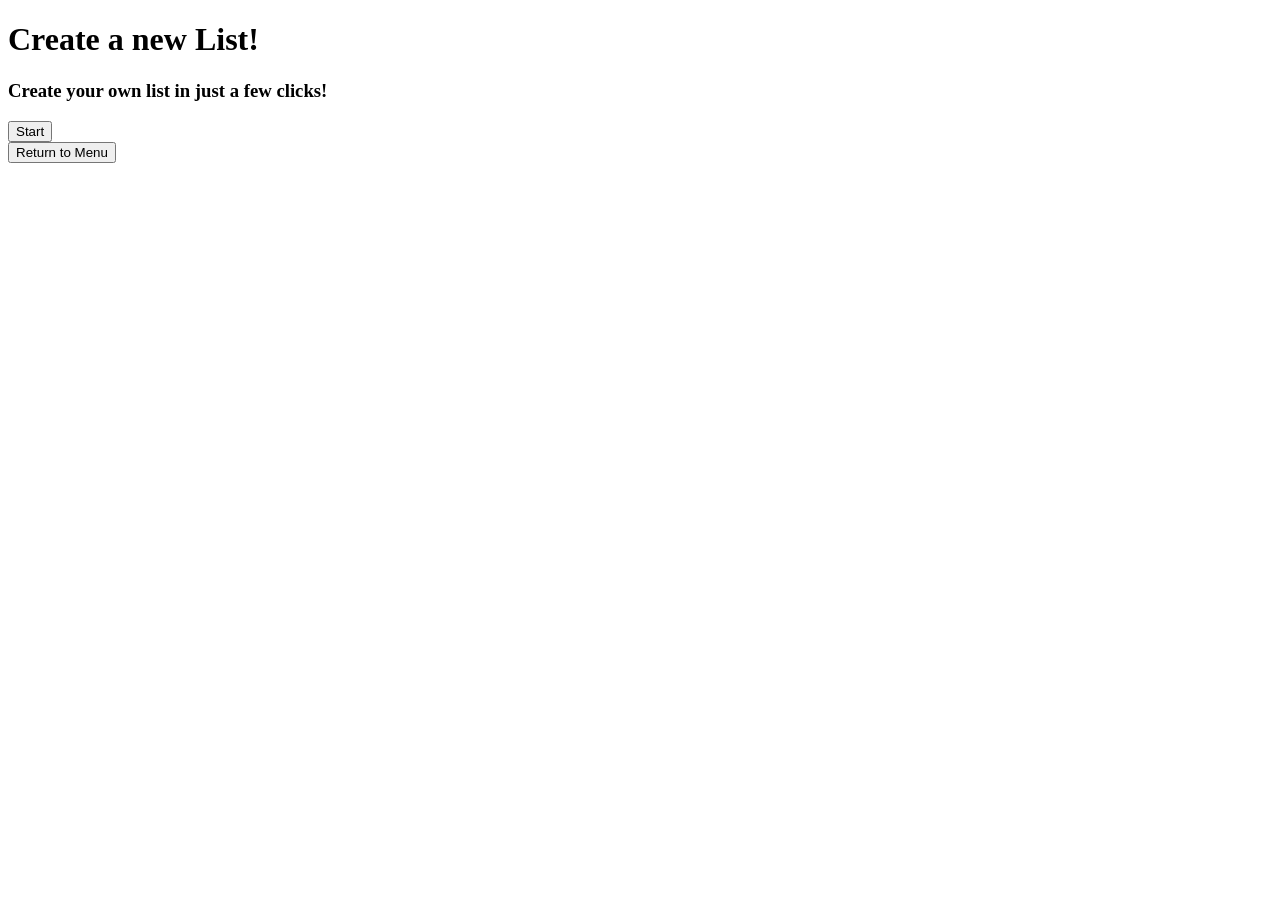
==== sub-html/CreateList.html @ 9c9fb0ef "Fixed another huge issue with github pages" ====
<!DOCTYPE html>
<html lang="en">
<head>
    <meta charset="UTF-8">
    <meta name="viewport" content="width=device-width, initial-scale=1.0">
    <title>Create a List</title>
    <link rel="stylesheet" href="../style.css">
    <link rel="icon" href="../assets/favicon.ico">
</head>
<body>
    
     <!-- page menu -->
    <div id="Create-List-Menu">

        <h1>Create a new List!</h1>
        <h3>Create your own list in just a few clicks!</h3>

        <button id="CreateListStartButton">Start</button>
       
    </div>

    <!-- Shows the first step page -->
    <div id="Create-List-Step1" class="hidden">

        <h1>Step 1: Name your list!</h1>
        <h3>Give your list a name to get started!</h3>

        <input type="text" id="listName" name="listName" placeholder="List Name">

        <button id="Return1">Return</button>
        <button id="Next1Button">Next</button>

    </div>

    <!-- Shows the second step page -->
    <div id="Create-List-Step2" class="hidden">

        <h1>Step 2: Select your list languages!</h1>
        <h3>Choose your list languages to begin!</h3>

        <select id="language1"></select>
        <select id="language2"></select>

        <button id="Return2">Return</button>
        <button id="Next2Button">Next</button>

    </div>

    <!-- Shows the third step page -->
    <div id="Create-List-Step3" class="hidden">

        <h1>Step 3: Enter your words!</h1>
        <h3>Enter your words for both languages so you can practice!</h3>

        <input type="text" id="word1" name="word1" placeholder="">
        <input type="text" id="word2" name="word2" placeholder="">

        <button id="AddWord">Add Word to list</button>

        <table border="1">
            <thead>
                <tr>
                    <th id="language1Header"></th>
                    <th id="language2Header"></th>
                </tr>
            </thead>

            <tbody id="wordTable">

            </tbody>
        </table>

        <button id="Return3">Return</button>
        <button id="Next3Button">Next</button>

    </div>

    <div id="EditWord" class="hidden">
        <h3>Edit Word</h3>

        <input type="text" id="editWord1" name="editWord1" placeholder="">
        <input type="text" id="editWord2" name="editWord2" placeholder="">

        <button id="SaveEdit">Save</button>
        <button id="CancelEdit">Cancel</button>

    </div>

    <div id="Create-List-Confirmation" class="hidden">

        <h1>Finish your list!</h1>
        <h3>Make one last check before finishing!</h3>

        <table border="1">
            <thead>
                <tr>
                    <th id="language1HeaderFinish"></th>
                    <th id="language2HeaderFinish"></th>
                </tr>
            </thead>

            <tbody id="reviewTable">

            </tbody>
        </table>

        <button id="Return4">Change List</button>
        <button id="FinishButton">Finish</button>
    </div>

    <div id="FinishMenu" class="hidden">

        <h1>Congratulations!</h1>
        <h3>Your list has been created successfully!</h3>

    </div>

        <button id="MenuCreate">Return to Menu</button>

    <script src="../script.js"></script>

</body>
</html>
---- style.css ----
/* defines the "hidden" class to hide elements */
.hidden {
    display: none;
}
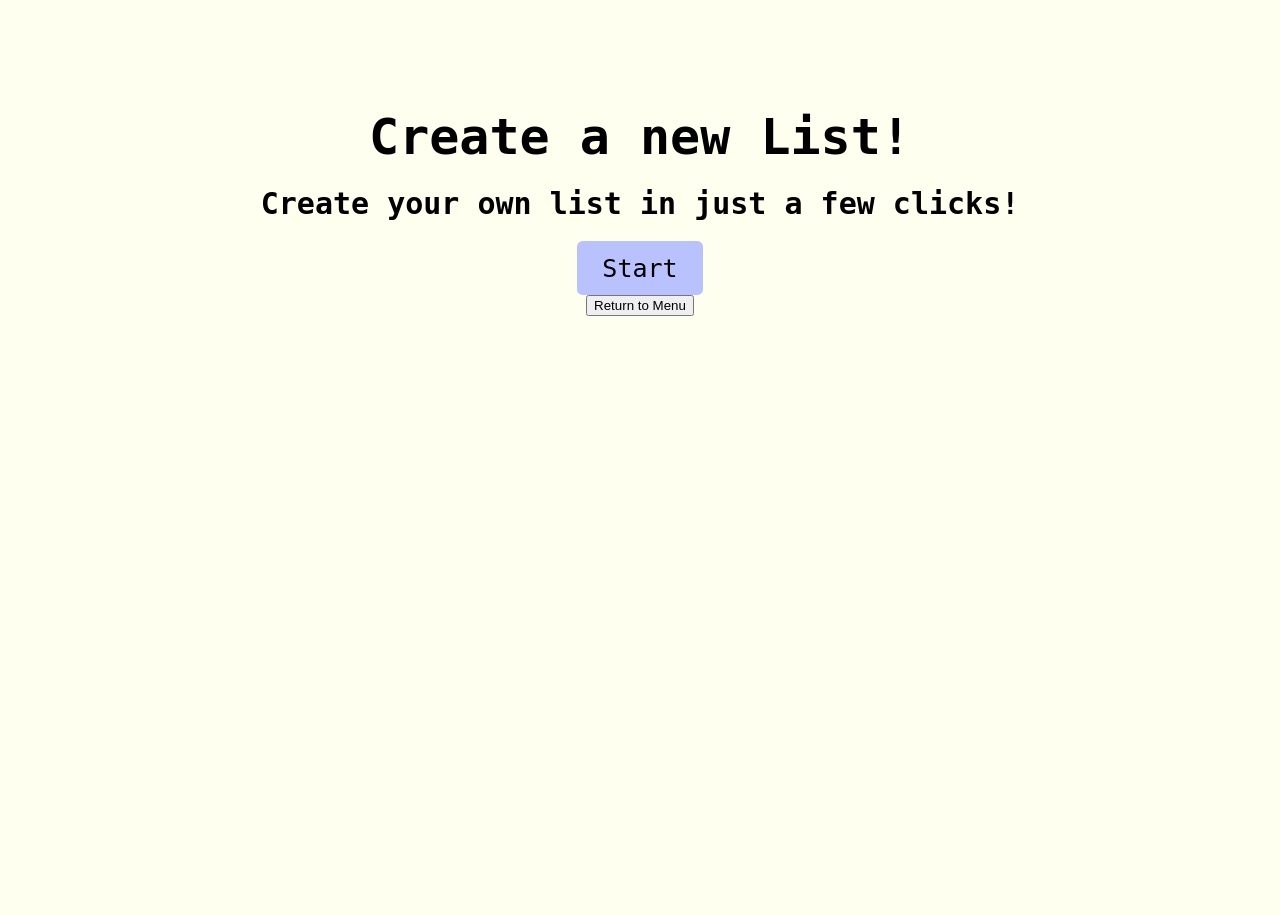
==== commit 4d2d5eb3: "1/2 create List" ====
--- a/sub-html/CreateList.html
+++ b/sub-html/CreateList.html
@@ -12,8 +12,8 @@
      <!-- page menu -->
     <div id="Create-List-Menu">
 
-        <h1>Create a new List!</h1>
-        <h3>Create your own list in just a few clicks!</h3>
+        <h1 class="headline">Create a new List!</h1>
+        <h3 class="underline">Create your own list in just a few clicks!</h3>
 
         <button id="CreateListStartButton">Start</button>
        
@@ -22,10 +22,10 @@
     <!-- Shows the first step page -->
     <div id="Create-List-Step1" class="hidden">
 
-        <h1>Step 1: Name your list!</h1>
-        <h3>Give your list a name to get started!</h3>
+        <h1 class="headline">Step 1: Name your list!</h1>
+        <h3 class="underline">Give your list a name to get started!</h3>
 
-        <input type="text" id="listName" name="listName" placeholder="List Name">
+        <input class="ListName" type="text" id="listName" name="listName" placeholder="List Name">
 
         <button id="Return1">Return</button>
         <button id="Next1Button">Next</button>
@@ -35,25 +35,31 @@
     <!-- Shows the second step page -->
     <div id="Create-List-Step2" class="hidden">
 
-        <h1>Step 2: Select your list languages!</h1>
-        <h3>Choose your list languages to begin!</h3>
+        <h1 class="headline">Step 2: Select your list languages!</h1>
+        <h3 class="underline">Choose your list languages to begin!</h3>
 
+        <div class="language">
         <select id="language1"></select>
         <select id="language2"></select>
+        </div>
 
+        <div class="Button2">
         <button id="Return2">Return</button>
         <button id="Next2Button">Next</button>
+        </div>
 
     </div>
 
     <!-- Shows the third step page -->
     <div id="Create-List-Step3" class="hidden">
 
-        <h1>Step 3: Enter your words!</h1>
-        <h3>Enter your words for both languages so you can practice!</h3>
+        <h1 class="headline">Step 3: Enter your words!</h1>
+        <h3 class="underline">Enter your words for both languages so you can practice!</h3>
 
+        <div class="enter">
         <input type="text" id="word1" name="word1" placeholder="">
         <input type="text" id="word2" name="word2" placeholder="">
+        </div>
 
         <button id="AddWord">Add Word to list</button>
 
@@ -70,13 +76,16 @@
             </tbody>
         </table>
 
+        <div class="Button3">
         <button id="Return3">Return</button>
         <button id="Next3Button">Next</button>
+        </div>
+
 
     </div>
 
     <div id="EditWord" class="hidden">
-        <h3>Edit Word</h3>
+        <h3 class="underline">Edit Word</h3>
 
         <input type="text" id="editWord1" name="editWord1" placeholder="">
         <input type="text" id="editWord2" name="editWord2" placeholder="">
@@ -88,8 +97,8 @@
 
     <div id="Create-List-Confirmation" class="hidden">
 
-        <h1>Finish your list!</h1>
-        <h3>Make one last check before finishing!</h3>
+        <h1 class="headline">Finish your list!</h1>
+        <h3 class="underline">Make one last check before finishing!</h3>
 
         <table border="1">
             <thead>
@@ -110,7 +119,7 @@
 
     <div id="FinishMenu" class="hidden">
 
-        <h1>Congratulations!</h1>
+        <h1 class="headline">Congratulations!</h1>
         <h3>Your list has been created successfully!</h3>
 
     </div>
--- a/style.css
+++ b/style.css
@@ -1,4 +1,411 @@
-/* defines the "hidden" class to hide elements */
 .hidden {
     display: none;
-}+}   
+
+body {
+    background-color: #FFFFEF;
+    text-align: center;
+    display: flex;
+    flex-direction: column;
+    align-items: center;
+    font-family: Dejavu Sans Mono, monospace;
+    position: relative;
+    min-height: 100vh;
+}
+.logo {
+    width: 550px;
+    height: auto;
+    margin-bottom: 20px;
+}
+.welcome {
+    font-size: 50px;
+    margin-bottom: 40px;
+}
+.start button {
+    border: none;
+    font-size: 40px;
+    cursor: pointer;
+    padding: 20px 40px;
+    border-radius: 9px;
+    background: #BAC1FF;
+    border: none;
+    font-family: inherit;
+    cursor: pointer;
+    transition: 0.4s;
+}
+.start button:hover {
+    box-shadow: 7px 5px 56px -14px #9197C6;
+}
+.start button:active {
+    transform: scale(0.97);
+}
+.start {
+    display: flex;
+    flex-direction: column;
+    align-items: center;
+    margin-top: 80px;
+}
+.list {
+    display: flex;
+    gap: 130px;
+    margin-top: 80px;
+}
+.wordOfTheDay {
+    font-size: 40px;
+    margin-top: 90px;
+}
+#menu {
+    position: relative;
+
+
+    z-index: 10;
+}
+.shape {
+    z-index: 1;
+    position: absolute;
+}
+.circle1 {
+    width: 70px;
+    height: 70px;
+    border: 4px solid orange;
+    border-radius: 50%;
+    top: 69%;
+    left: 20%;  
+    background-color: #FFFFAA;  
+}
+.circle2 {
+    width: 45px;
+    height: 45px;
+    border: 4px solid orange;
+    border-radius: 50%;
+    top: 23%;
+    left: 83%;  
+    background-color: #FFFFAA;  
+}
+.circle3 {
+    width: 55px;
+    height: 55px;
+    border: 4px solid orange;
+    border-radius: 50%;
+    top: 40%;
+    left: 10%;
+    background-color: #FFFFAA;
+}
+.circle4 {
+    width: 35px;
+    height: 35px;
+    border: 4px solid orange;
+    border-radius: 50%;
+    top: 50%;
+    left: 45%;
+    background-color: #FFFFAA;
+}
+.square1 {
+    width: 40px;
+    height: 70px;
+    border: 4px solid orange;
+    border-radius: 8px;
+    background-color: #FFFFAA;
+    top: 67%;
+    left: 80%;
+    transform: rotate(282deg);
+}
+.square2 {
+    width: 25px;
+    height: 35px;
+    border: 4px solid orange;
+    transform: rotate(35deg);
+    background-color: #FFFFAA;
+    top: 30%;
+    left: 23%;
+    border-radius: 8px;
+}
+.square3 {
+    width: 30px;
+    height: 55px;
+    border: 4px solid orange;
+    transform: rotate(55deg);
+    background-color: #FFFFAA;
+    top: 28.9%;
+    left: 50%;
+    border-radius: 8px;
+}
+.line1 {
+    width: 70px;
+    border-top: 4px solid orange;
+    top: 53%;
+    left: 87%;
+    transform: rotate(30deg);
+}
+.line2 {
+    width: 70px;
+    border-top: 4px solid orange;
+    top: 57%;
+    left: 85.9%;
+    transform: rotate(30deg);
+}
+.line3 {
+    width: 70px;
+    border-top: 4px solid orange;
+    top: 61%;
+    left: 84.8%;
+    transform: rotate(30deg);
+}
+.line4 {
+    width: 50px;
+    border-top: 4px solid orange;
+    top: 67%;
+    left: 54%;
+    transform: rotate(155deg);
+}
+.line5 {
+    width: 50px;
+    border-top: 4px solid orange;
+    top: 67%;
+    left: 54%;
+    transform: rotate(65deg);
+}
+.headline {
+    font-size: 50px;
+    margin-top: 100px;
+    margin-bottom: 20px;
+}
+.underline {
+    font-size: 30px;
+    margin-top: 20px;
+    margin-bottom: 20px;
+}
+#CreateListStartButton {
+    border: none;
+    font-size: 25px;
+    cursor: pointer;
+    padding: 12.5px 25px;
+    border-radius: 5.625px;
+    background: #BAC1FF;
+    border: none;
+    font-family: inherit;
+    cursor: pointer;
+    transition: 0.4s;
+}
+#CreateListStartButton:hover {
+    box-shadow: 7px 5px 56px -14px #9197C6;
+}
+#CreateListStartButton:active {
+    transform: scale(0.97);
+}
+#Return1 {
+    border: none;
+    font-size: 25px;
+    cursor: pointer;
+    padding: 12.5px 25px;
+    border-radius: 5.625px;
+    background: #BAC1FF;
+    border: none;
+    font-family: inherit;
+    cursor: pointer;
+    transition: 0.4s;
+}
+#Return1:hover {
+    box-shadow: 7px 5px 56px -14px #9197C6;
+}
+#Return1:active {
+    transform: scale(0.97);
+}
+#Next1Button {
+    border: none;
+    font-size: 25px;
+    cursor: pointer;
+    padding: 12.5px 25px;
+    border-radius: 5.625px;
+    background: #BAC1FF;
+    border: none;
+    font-family: inherit;
+    cursor: pointer;
+    transition: 0.4s;
+}
+#Next1Button:hover {
+    box-shadow: 7px 5px 56px -14px #9197C6;
+}
+#Next1Button:active {
+    transform: scale(0.97);
+}
+.ListName {
+    border: none;
+    font-size: 25px;
+    cursor: pointer;
+    padding: 12.5px 25px;
+    border-radius: 5.625px;
+    background: #BAC1FF;
+    border: none;
+    font-family: inherit;
+    cursor: pointer;
+    transition: 0.4s;
+}
+.ListName:hover {
+    box-shadow: 7px 5px 56px -14px #9197C6;
+}
+.ListName:active {
+    transform: scale(0.97);
+}
+.language {
+    justify-content: center;
+    display: flex;
+    gap: 20px;
+    margin-top: 30px;
+}
+.Button2 {
+    justify-content: center;
+    display: flex;
+    margin-top: 50px;
+    gap: 70px;
+}
+#language1, #language2 {
+    border: none;
+    font-size: 25px;
+    cursor: pointer;
+    padding: 12.5px 25px;
+    border-radius: 5.625px;
+    background: #BAC1FF;
+    border: none;
+    font-family: inherit;
+    cursor: pointer;
+    transition: 0.4s;
+}
+#language1:hover, #language2:hover {
+    box-shadow: 7px 5px 56px -14px #9197C6;
+}
+#language1:active, #language2:active {
+    transform: scale(0.97);
+}
+#Return2 {
+    border: none;
+    font-size: 30px;
+    cursor: pointer;
+    padding: 15px 30px;
+    border-radius: 6.75px;
+    background: #BAC1FF;
+    border: none;
+    font-family: inherit;
+    cursor: pointer;
+    transition: 0.4s;
+}
+#Return2:hover {
+    box-shadow: 7px 5px 56px -14px #9197C6;
+}
+#Return2:active {
+    transform: scale(0.97);
+}
+#Next2Button {
+    border: none;
+    font-size: 30px;
+    cursor: pointer;
+    padding: 15px 30px;
+    border-radius: 6.75px;
+    background: #BAC1FF;
+    border: none;
+    font-family: inherit;
+    cursor: pointer;
+    transition: 0.4s;
+}
+#Next2Button:hover {
+    box-shadow: 7px 5px 56px -14px #9197C6;
+}
+#Next2Button:active {
+    transform: scale(0.97);
+}
+#AddWord {
+    border: none;
+    font-size: 25px;
+    cursor: pointer;
+    padding: 12.5px 25px;
+    border-radius: 5.625px;
+    background: #BAC1FF;
+    border: none;
+    font-family: inherit;
+    cursor: pointer;
+    transition: 0.4s;
+    margin-top: 40px;
+}
+#AddWord:hover {
+    box-shadow: 7px 5px 56px -14px #9197C6;
+}
+#AddWord:active {
+    transform: scale(0.97);
+}
+.Button3 {
+    justify-content: center;
+    display: flex;
+    gap: 70px;
+    margin-top: 10px;
+}
+#Return3 {
+    border: none;
+    font-size: 30px;
+    cursor: pointer;
+    padding: 15px 30px;
+    border-radius: 6.75px;
+    background: #BAC1FF;
+    border: none;
+    font-family: inherit;
+    cursor: pointer;
+    transition: 0.4s;
+}
+#Return3:hover {
+    box-shadow: 7px 5px 56px -14px #9197C6;
+}
+#Return3:active {
+    transform: scale(0.97);
+}
+#Next3Button {
+    border: none;
+    font-size: 30px;
+    cursor: pointer;
+    padding: 15px 30px;
+    border-radius: 6.75px;
+    background: #BAC1FF;
+    border: none;
+    font-family: inherit;
+    cursor: pointer;
+    transition: 0.4s;
+}
+#Next3Button:hover {
+    box-shadow: 7px 5px 56px -14px #9197C6;
+}
+#Next3Button:active {
+    transform: scale(0.97);
+}  
+.enter {
+    justify-content: center;
+    display: flex;
+    gap: 20px;
+    margin-top: 30px;
+}
+#word1, #word2 {
+    border: none;
+    font-size: 25px;
+    cursor: pointer;
+    padding: 12.5px 25px;
+    border-radius: 5.625px;
+    background: #BAC1FF;
+    border: none;
+    font-family: inherit;
+    cursor: pointer;
+    transition: 0.4s;
+}
+#word1:hover, #word2:hover {
+    box-shadow: 7px 5px 56px -14px #9197C6;
+}
+#word1:active, #word2:active {
+    transform: scale(0.97);
+}
+
+
+
+
+
+
+
+
+
+
+
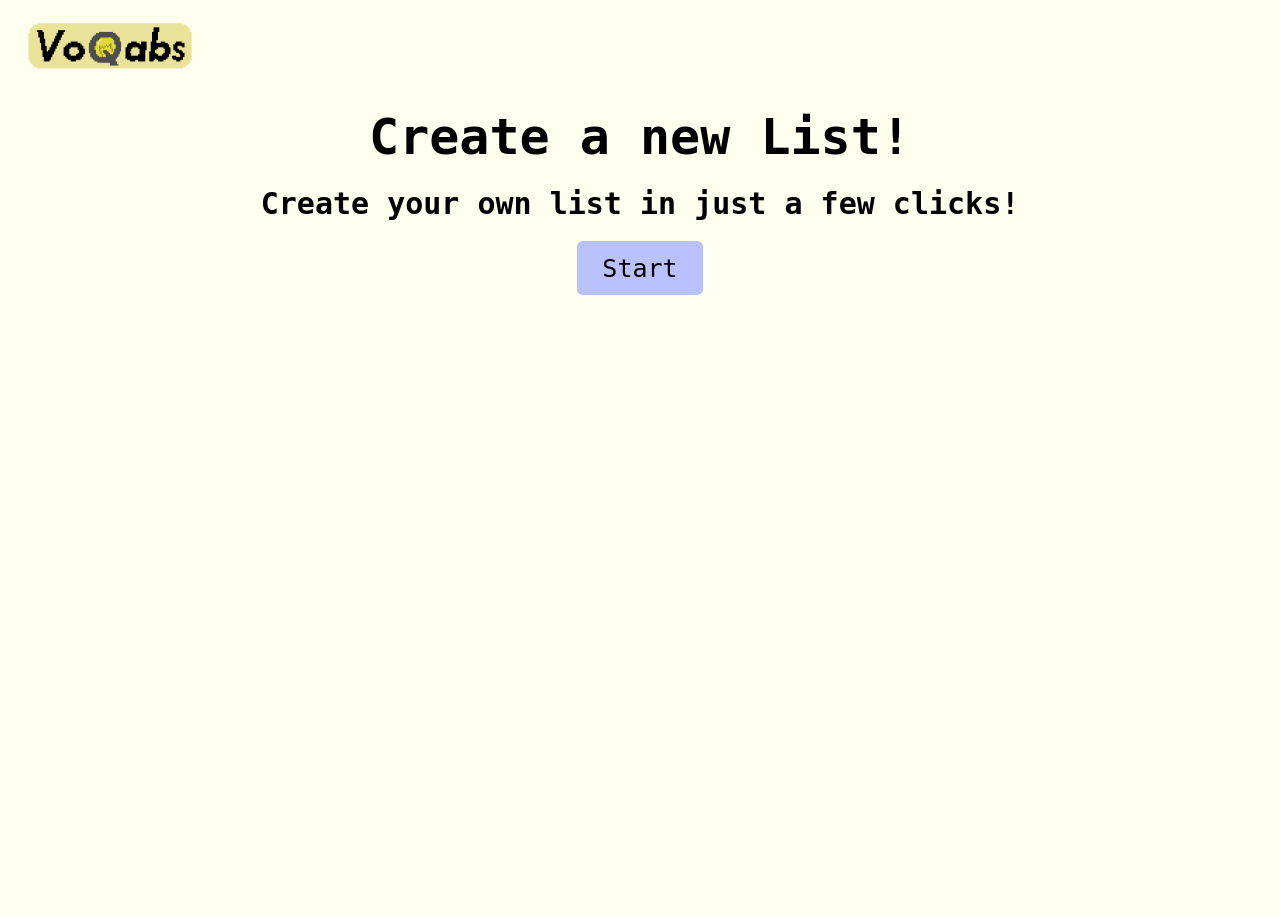
==== commit d66a1e33: "FUCKING B*TCH TABELL E" ====
--- a/sub-html/CreateList.html
+++ b/sub-html/CreateList.html
@@ -87,11 +87,15 @@
     <div id="EditWord" class="hidden">
         <h3 class="underline">Edit Word</h3>
 
+        <div class="edit">
         <input type="text" id="editWord1" name="editWord1" placeholder="">
         <input type="text" id="editWord2" name="editWord2" placeholder="">
+        </div>
 
+        <div class="SaveCancel">
         <button id="SaveEdit">Save</button>
         <button id="CancelEdit">Cancel</button>
+        </div>
 
     </div>
 
@@ -120,11 +124,13 @@
     <div id="FinishMenu" class="hidden">
 
         <h1 class="headline">Congratulations!</h1>
-        <h3>Your list has been created successfully!</h3>
+        <h3 class="underline">Your list has been created successfully!</h3>
 
     </div>
 
-        <button id="MenuCreate">Return to Menu</button>
+        <button id="MenuCreate">
+            <img class="logoReturn" src="/assets/VoQabs_Logo.png">
+        </button>
 
     <script src="../script.js"></script>
 
--- a/style.css
+++ b/style.css
@@ -13,9 +13,10 @@
     min-height: 100vh;
 }
 .logo {
+    margin-top: 40px;
     width: 550px;
     height: auto;
-    margin-bottom: 20px;
+    margin-bottom: -10px;
 }
 .welcome {
     font-size: 50px;
@@ -126,7 +127,7 @@
     border: 4px solid orange;
     transform: rotate(55deg);
     background-color: #FFFFAA;
-    top: 28.9%;
+    top: 29.7%;
     left: 50%;
     border-radius: 8px;
 }
@@ -154,14 +155,14 @@
 .line4 {
     width: 50px;
     border-top: 4px solid orange;
-    top: 67%;
+    top: 68%;
     left: 54%;
     transform: rotate(155deg);
 }
 .line5 {
     width: 50px;
     border-top: 4px solid orange;
-    top: 67%;
+    top: 68%;
     left: 54%;
     transform: rotate(65deg);
 }
@@ -337,6 +338,10 @@
     display: flex;
     gap: 70px;
     margin-top: 10px;
+    position: fixed;
+    bottom: 40%;
+    left: 50%;
+    transform: translateX(-50%);
 }
 #Return3 {
     border: none;
@@ -398,14 +403,143 @@
 #word1:active, #word2:active {
     transform: scale(0.97);
 }
-
-
-
-
-
-
-
-
-
-
-
+.SaveCancel {
+    justify-content: center;
+    display: flex;
+    gap: 70px;
+    margin-top: 30px;
+    flex-direction: row;
+}
+#SaveEdit {
+    border: none;
+    font-size: 30px;
+    cursor: pointer;
+    padding: 15px 30px;
+    border-radius: 6.75px;
+    background: #BAC1FF;
+    border: none;
+    font-family: inherit;
+    cursor: pointer;
+    transition: 0.4s;
+}
+#SaveEdit:hover {
+    box-shadow: 7px 5px 56px -14px #9197C6;
+}
+#SaveEdit:active {
+    transform: scale(0.97);
+}
+#CancelEdit {
+    border: none;
+    font-size: 30px;
+    cursor: pointer;
+    padding: 15px 30px;
+    border-radius: 6.75px;
+    background: #BAC1FF;
+    border: none;
+    font-family: inherit;
+    cursor: pointer;
+    transition: 0.4s;
+}
+#CancelEdit:hover {
+    box-shadow: 7px 5px 56px -14px #9197C6;
+}
+#CancelEdit:active {
+    transform: scale(0.97);
+} 
+.edit {
+    justify-content: center;
+    display: flex;
+    gap: 20px;
+    margin-top: 30px;
+    flex-direction: row;
+}
+#editWord1, #editWord2 {
+    border: none;
+    font-size: 25px;
+    cursor: pointer;
+    padding: 12.5px 25px;
+    border-radius: 5.625px;
+    background: #BAC1FF;
+    border: none;
+    font-family: inherit;
+    cursor: pointer;
+    transition: 0.4s;
+}
+#editWord1:hover, #editWord2:hover {
+    box-shadow: 7px 5px 56px -14px #9197C6;
+}
+#editWord1:active, #editWord2:active {
+    transform: scale(0.97);
+}
+#editWord {
+    display: flex;
+    flex-direction: column;
+    align-items: center;
+    gap: 20px;
+    position: fixed;
+    bottom: 18%;
+    left: 50%;
+    transform: translateX(-50%);
+}
+table {
+    background-color: #BAC1FF;
+    border-radius: 5px;
+    border: none;
+    margin-top: -70px;
+    transform: translateX(-200px);
+    margin-left: -10%;
+}
+#MenuCreate {
+    position: fixed;
+    top: 20px;
+    left: 20px;
+    border: none;
+    background: transparent;
+    padding: 0;
+    cursor: pointer;
+    z-index: 1000;
+}
+.logoReturn {
+    width: 180px;
+    height: auto;
+    transition: 0.3s;
+}
+.logoReturn:hover {
+    transform: scale(1.05);
+}
+.logoReturn:active {
+    transform: scale(0.98);
+}
+td button {
+    border: 2px solid #7589FF;
+    font-size: 18px;
+    cursor: pointer;
+    padding: 9px 18px;
+    border-radius: 4.5px;
+    background: #BAC1FF;
+    font-family: inherit;
+    cursor: pointer;
+    transition: 0.4s;
+}
+td button:hover {
+    box-shadow: 7px 5px 56px -14px #383c5e;
+}
+td button:active {
+    transform: scale(0.97);
+}
+td {
+  padding: 10px 15px;
+  text-align: center;
+  color: #000;
+  font-size: 18px;
+}
+
+
+
+
+
+
+
+
+
+
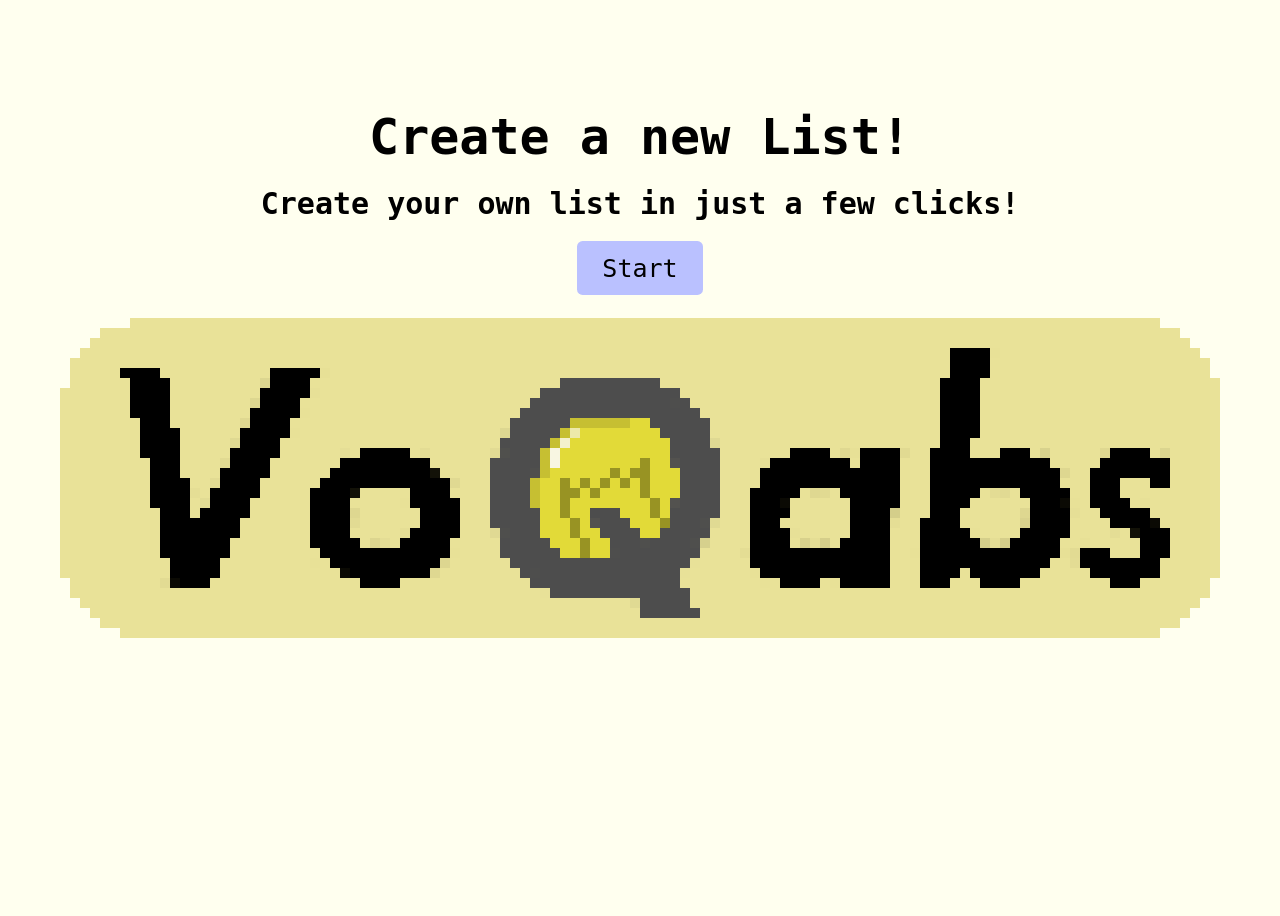
==== commit f9aaae26: "Added the website logo to all .html files. Can be clicked to go back to index.html (formation pendin" ====
--- a/sub-html/CreateList.html
+++ b/sub-html/CreateList.html
@@ -124,13 +124,11 @@
     <div id="FinishMenu" class="hidden">
 
         <h1 class="headline">Congratulations!</h1>
-        <h3 class="underline">Your list has been created successfully!</h3>
+        <h3>Your list has been created successfully!</h3>
 
     </div>
 
-        <button id="MenuCreate">
-            <img class="logoReturn" src="/assets/VoQabs_Logo.png">
-        </button>
+        <img id="MenuCreate" src="../assets/VoQabs_Logo.png" class="clickable">
 
     <script src="../script.js"></script>
 
--- a/style.css
+++ b/style.css
@@ -1,3 +1,7 @@
+.clickable {
+    cursor: pointer;
+}
+
 .hidden {
     display: none;
 }   
@@ -13,10 +17,9 @@
     min-height: 100vh;
 }
 .logo {
-    margin-top: 40px;
     width: 550px;
     height: auto;
-    margin-bottom: -10px;
+    margin-bottom: 20px;
 }
 .welcome {
     font-size: 50px;
@@ -127,7 +130,7 @@
     border: 4px solid orange;
     transform: rotate(55deg);
     background-color: #FFFFAA;
-    top: 29.7%;
+    top: 28.9%;
     left: 50%;
     border-radius: 8px;
 }
@@ -155,14 +158,14 @@
 .line4 {
     width: 50px;
     border-top: 4px solid orange;
-    top: 68%;
+    top: 67%;
     left: 54%;
     transform: rotate(155deg);
 }
 .line5 {
     width: 50px;
     border-top: 4px solid orange;
-    top: 68%;
+    top: 67%;
     left: 54%;
     transform: rotate(65deg);
 }
@@ -338,10 +341,6 @@
     display: flex;
     gap: 70px;
     margin-top: 10px;
-    position: fixed;
-    bottom: 40%;
-    left: 50%;
-    transform: translateX(-50%);
 }
 #Return3 {
     border: none;
@@ -476,70 +475,15 @@
     flex-direction: column;
     align-items: center;
     gap: 20px;
-    position: fixed;
-    bottom: 18%;
-    left: 50%;
-    transform: translateX(-50%);
-}
-table {
-    background-color: #BAC1FF;
-    border-radius: 5px;
-    border: none;
-    margin-top: -70px;
-    transform: translateX(-200px);
-    margin-left: -10%;
-}
-#MenuCreate {
-    position: fixed;
-    top: 20px;
-    left: 20px;
-    border: none;
-    background: transparent;
-    padding: 0;
-    cursor: pointer;
-    z-index: 1000;
-}
-.logoReturn {
-    width: 180px;
-    height: auto;
-    transition: 0.3s;
-}
-.logoReturn:hover {
-    transform: scale(1.05);
-}
-.logoReturn:active {
-    transform: scale(0.98);
-}
-td button {
-    border: 2px solid #7589FF;
-    font-size: 18px;
-    cursor: pointer;
-    padding: 9px 18px;
-    border-radius: 4.5px;
-    background: #BAC1FF;
-    font-family: inherit;
-    cursor: pointer;
-    transition: 0.4s;
-}
-td button:hover {
-    box-shadow: 7px 5px 56px -14px #383c5e;
-}
-td button:active {
-    transform: scale(0.97);
-}
-td {
-  padding: 10px 15px;
-  text-align: center;
-  color: #000;
-  font-size: 18px;
-}
-
-
-
-
-
-
-
-
-
-
+}
+
+
+
+
+
+
+
+
+
+
+
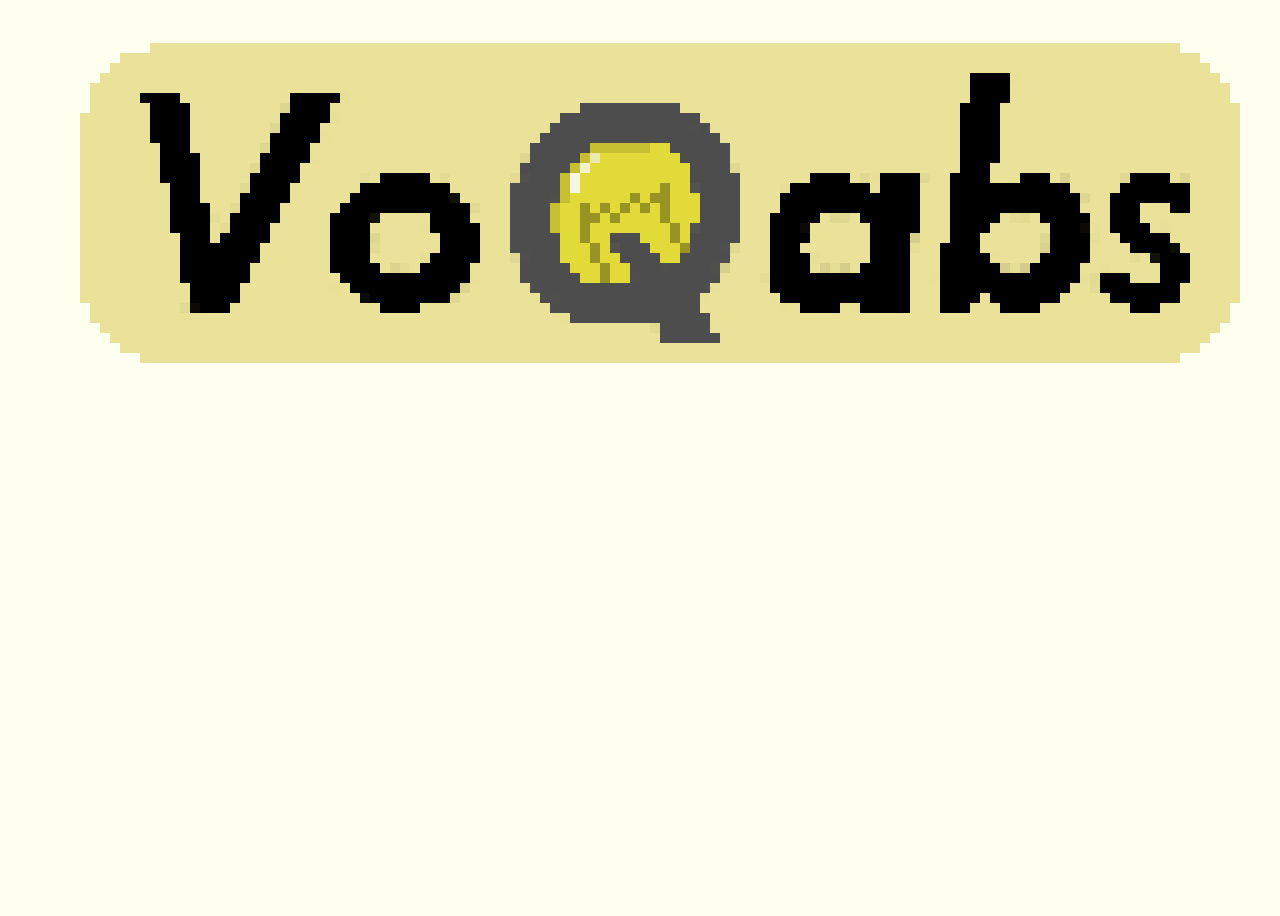
==== commit 8bee3d95: "Merge branch 'CSS-mainMenu' into Js-Extras" ====
--- a/sub-html/CreateList.html
+++ b/sub-html/CreateList.html
@@ -124,7 +124,7 @@
     <div id="FinishMenu" class="hidden">
 
         <h1 class="headline">Congratulations!</h1>
-        <h3>Your list has been created successfully!</h3>
+        <h3 class="underline">Your list has been created successfully!</h3>
 
     </div>
 
--- a/style.css
+++ b/style.css
@@ -17,9 +17,10 @@
     min-height: 100vh;
 }
 .logo {
+    margin-top: 40px;
     width: 550px;
     height: auto;
-    margin-bottom: 20px;
+    margin-bottom: -10px;
 }
 .welcome {
     font-size: 50px;
@@ -130,7 +131,7 @@
     border: 4px solid orange;
     transform: rotate(55deg);
     background-color: #FFFFAA;
-    top: 28.9%;
+    top: 29.7%;
     left: 50%;
     border-radius: 8px;
 }
@@ -158,14 +159,14 @@
 .line4 {
     width: 50px;
     border-top: 4px solid orange;
-    top: 67%;
+    top: 68%;
     left: 54%;
     transform: rotate(155deg);
 }
 .line5 {
     width: 50px;
     border-top: 4px solid orange;
-    top: 67%;
+    top: 68%;
     left: 54%;
     transform: rotate(65deg);
 }
@@ -341,6 +342,10 @@
     display: flex;
     gap: 70px;
     margin-top: 10px;
+    position: fixed;
+    bottom: 40%;
+    left: 50%;
+    transform: translateX(-50%);
 }
 #Return3 {
     border: none;
@@ -475,15 +480,70 @@
     flex-direction: column;
     align-items: center;
     gap: 20px;
-}
-
-
-
-
-
-
-
-
-
-
-
+    position: fixed;
+    bottom: 18%;
+    left: 50%;
+    transform: translateX(-50%);
+}
+table {
+    background-color: #BAC1FF;
+    border-radius: 5px;
+    border: none;
+    margin-top: -70px;
+    transform: translateX(-200px);
+    margin-left: -10%;
+}
+#MenuCreate {
+    position: fixed;
+    top: 20px;
+    left: 20px;
+    border: none;
+    background: transparent;
+    padding: 0;
+    cursor: pointer;
+    z-index: 1000;
+}
+.logoReturn {
+    width: 180px;
+    height: auto;
+    transition: 0.3s;
+}
+.logoReturn:hover {
+    transform: scale(1.05);
+}
+.logoReturn:active {
+    transform: scale(0.98);
+}
+td button {
+    border: 2px solid #7589FF;
+    font-size: 18px;
+    cursor: pointer;
+    padding: 9px 18px;
+    border-radius: 4.5px;
+    background: #BAC1FF;
+    font-family: inherit;
+    cursor: pointer;
+    transition: 0.4s;
+}
+td button:hover {
+    box-shadow: 7px 5px 56px -14px #383c5e;
+}
+td button:active {
+    transform: scale(0.97);
+}
+td {
+  padding: 10px 15px;
+  text-align: center;
+  color: #000;
+  font-size: 18px;
+}
+
+
+
+
+
+
+
+
+
+
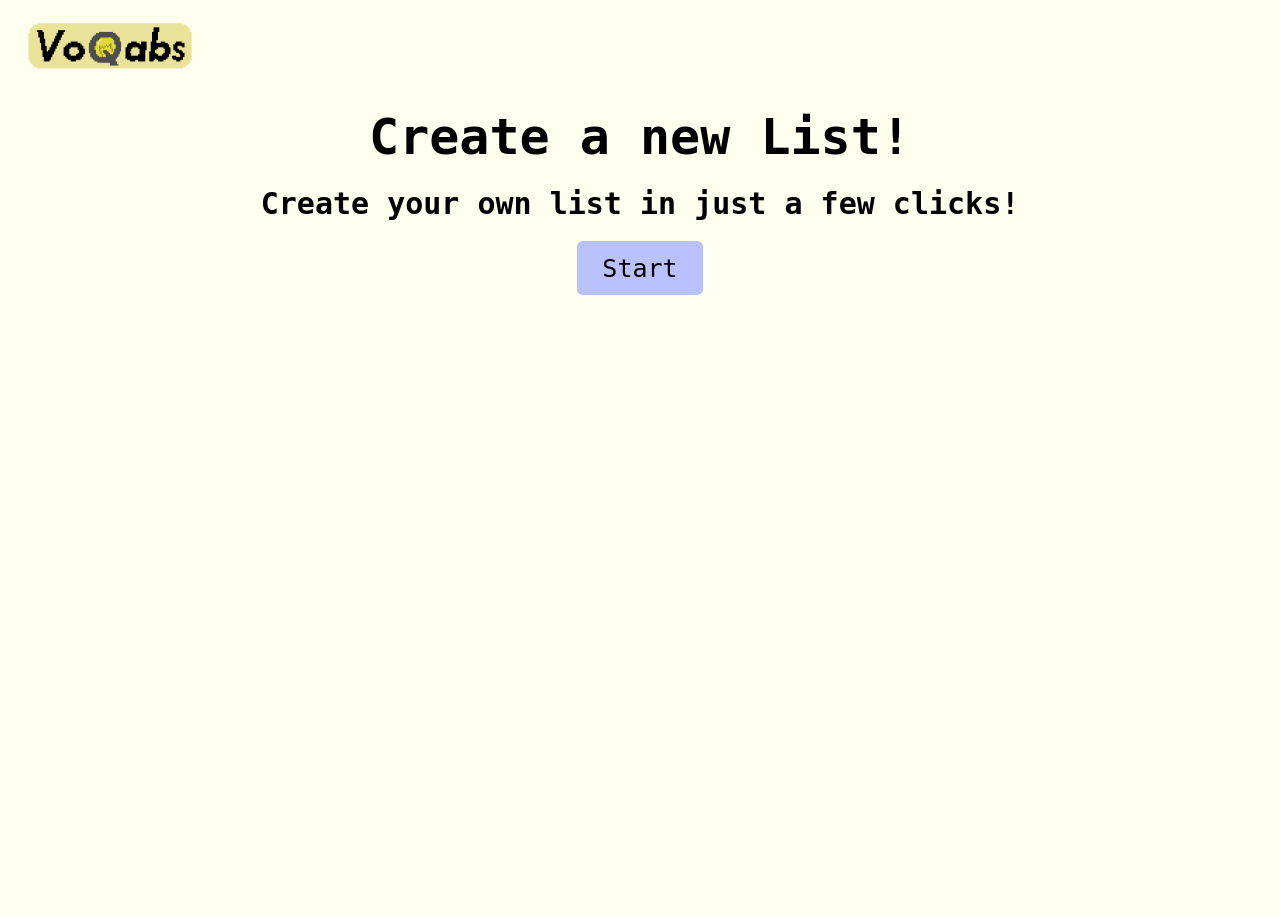
==== commit 5490bad0: "Create List done and My List beginning" ====
--- a/sub-html/CreateList.html
+++ b/sub-html/CreateList.html
@@ -85,7 +85,9 @@
     </div>
 
     <div id="EditWord" class="hidden">
+        <div class="EditHead">
         <h3 class="underline">Edit Word</h3>
+        </div>
 
         <div class="edit">
         <input type="text" id="editWord1" name="editWord1" placeholder="">
@@ -117,8 +119,10 @@
             </tbody>
         </table>
 
+        <div class="Button4">
         <button id="Return4">Change List</button>
         <button id="FinishButton">Finish</button>
+        </div>
     </div>
 
     <div id="FinishMenu" class="hidden">
@@ -128,7 +132,9 @@
 
     </div>
 
-        <img id="MenuCreate" src="../assets/VoQabs_Logo.png" class="clickable">
+        <button id="MenuCreate">
+            <img class="logoReturn" src="/assets/VoQabs_Logo.png">
+        </button>
 
     <script src="../script.js"></script>
 
--- a/style.css
+++ b/style.css
@@ -1,7 +1,3 @@
-.clickable {
-    cursor: pointer;
-}
-
 .hidden {
     display: none;
 }   
@@ -343,7 +339,7 @@
     gap: 70px;
     margin-top: 10px;
     position: fixed;
-    bottom: 40%;
+    bottom: 50%;
     left: 50%;
     transform: translateX(-50%);
 }
@@ -413,6 +409,10 @@
     gap: 70px;
     margin-top: 30px;
     flex-direction: row;
+    position: fixed;
+    bottom: 16%;
+    left: 50%;
+    transform: translateX(-50%);
 }
 #SaveEdit {
     border: none;
@@ -456,6 +456,10 @@
     gap: 20px;
     margin-top: 30px;
     flex-direction: row;
+    position: fixed;
+    bottom: 25%;
+    left: 50%;
+    transform: translateX(-50%);
 }
 #editWord1, #editWord2 {
     border: none;
@@ -537,13 +541,111 @@
   color: #000;
   font-size: 18px;
 }
-
-
-
-
-
-
-
-
-
-
+.EditHead {
+    position: fixed;
+    bottom: 34%;
+    left: 50%;
+    transform: translateX(-50%);
+}
+.Button4 {
+    justify-content: center;
+    display: flex;
+    margin-top: 50px;
+    gap: 70px;
+}
+#Return4 {
+    border: none;
+    font-size: 30px;
+    cursor: pointer;
+    padding: 15px 30px;
+    border-radius: 6.75px;
+    background: #BAC1FF;
+    border: none;
+    font-family: inherit;
+    cursor: pointer;
+    transition: 0.4s;
+}
+#Return4:hover {
+    box-shadow: 7px 5px 56px -14px #9197C6;
+}
+#Return4:active {
+    transform: scale(0.97);
+}
+#FinishButton {
+    border:none;
+    font-size: 30px;
+    cursor: pointer;
+    padding: 15px 30px;
+    border-radius: 6.75px;
+    background: #BAC1FF;
+    font-family: inherit;
+    transition: 0.4s;
+}
+#FinishButton:hover {
+    box-shadow: 7px 5px 56px -14px #9197C6;
+}
+#FinishButton:active {
+    transform: scale(0.97);
+}
+.ExportAll {
+    border:none;
+    font-size: 20px;
+    cursor: pointer;
+    padding: 10px 20px;
+    border-radius: 5.75px;
+    background: #BAC1FF;
+    font-family: inherit;
+    transition: 0.4s;
+    justify-content: center;
+    display: flex;
+    gap: 20px;
+    margin-top: 40px;
+}
+.ExportAll:hover {
+    box-shadow: 7px 5px 56px -14px #9197C6;
+}
+.ExportAll:active {
+    transform: scale(0.97);
+}
+.MyBack {
+    border: none;
+    font-size: 20px;
+    cursor: pointer;
+    padding: 10px 20px;
+    border-radius: 5.75px;
+    background: #BAC1FF;
+    font-family: inherit;
+    transition: 0.4s;
+    margin-top: 40px;
+}
+.MyBack:hover {
+    box-shadow: 7px 5px 56px -14px #9197C6;
+}
+.MyBack:active {
+    transform: scale(0.97);
+}
+.ImportMy {
+    border: none;
+    font-size: 20px;
+    padding: 10px 20px;
+    border-radius: 5.75px;
+    cursor: pointer;
+    background: #BAC1FF;
+    font-family: inherit;
+    transition: 0.4s;
+    justify-content: center;
+    display: flex;
+    gap: 20px;
+    margin-top: 40px;
+}
+.ImportMy:hover {
+    box-shadow: 7px 5px 56px -14px #9197C6;
+}
+.ImportMy:active {
+    transform: scale(0.97);
+} 
+
+
+
+
+
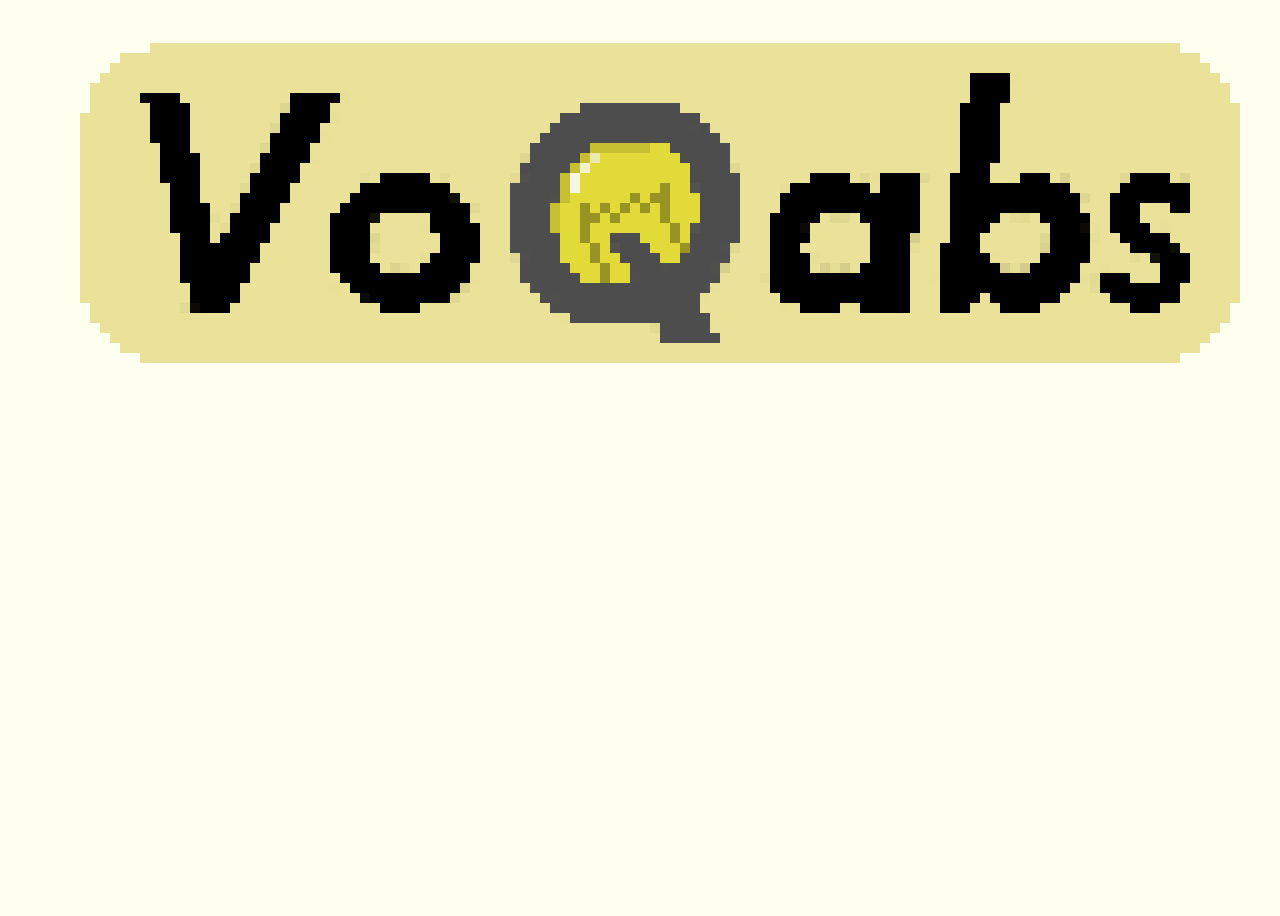
==== commit 9595bbd8: "Merge branch 'CSS-main' into CSS-mainMenu" ====
--- a/sub-html/CreateList.html
+++ b/sub-html/CreateList.html
@@ -132,9 +132,7 @@
 
     </div>
 
-        <button id="MenuCreate">
-            <img class="logoReturn" src="/assets/VoQabs_Logo.png">
-        </button>
+        <img id="MenuCreate" src="../assets/VoQabs_Logo.png" class="clickable">
 
     <script src="../script.js"></script>
 
--- a/style.css
+++ b/style.css
@@ -1,3 +1,7 @@
+.clickable {
+    cursor: pointer;
+}
+
 .hidden {
     display: none;
 }   
@@ -643,9 +647,104 @@
 }
 .ImportMy:active {
     transform: scale(0.97);
-} 
-
-
-
-
-
+}
+.CloseEdit {
+    justify-content: center;
+    display: flex;
+    gap: 40px;
+    margin-top: 16%;
+
+}
+.CloseMy {
+    border: none;
+    font-size: 30px;
+    padding: 15px 30px;
+    border-radius: 6.75px;
+    cursor: pointer;
+    background: #BAC1FF;
+    font-family: inherit;
+    transition: 0.4s;
+}
+.CloseMy:hover {
+    box-shadow: 7px 5px 56px -14px #9197C6;
+}
+.CloseMy:active {
+    transform: scale(0.97);
+}
+.EditMy {
+    border: none;
+    font-family: inherit;
+    font-size: 30px;
+    padding: 15px 30px;
+    border-radius: 6.75px;
+    cursor: pointer;
+    background: #BAC1FF;
+    transition: 0.4s;
+}
+.EditMy:hover {
+    box-shadow: 7px 5px 56px -14px #9197C6;
+}
+.EditMy:active {
+    transform: scale(0.97);
+}
+.SaveCancelList {
+    justify-content: center;
+    display: flex;
+    gap: 40px;
+    margin-top: 16%;
+}
+.SaveEdit {
+    border:none;
+    font-family: inherit;
+    font-size: 30px;
+    padding: 15px 30px;
+    border-radius: 6.75px;
+    cursor: pointer;
+    background: #BAC1FF;
+    transition: 0.4s;
+}
+.SaveEdit:hover {
+    box-shadow: 7px 5px 56px -14px #9197C6;
+}
+.SaveEdit:active {
+    transform: scale(0.97);
+}
+.CancelEdit {
+    border:none;
+    font-family: inherit;
+    font-size: 30px;
+    padding: 15px 30px;
+    border-radius: 6.75px;
+    cursor: pointer;
+    background: #BAC1FF;
+    transition: 0.4s;
+}
+.CancelEdit:hover {
+    box-shadow: 7px 5px 56px -14px #9197C6;
+}
+.CancelEdit:active {
+    transform: scale(0.97);
+}
+.EditText {
+    border: none;
+    font-family: inherit;
+    font-size: 25px;
+    padding: 12.5px 25px;
+    border-radius: 5.625px;
+    cursor: pointer;
+    background: #BAC1FF;
+    transition: 0.4s;
+    margin-top: 20px;
+}
+.EditText:hover {
+    box-shadow: 7px 5px 56px -14px #9197C6;
+}
+.EditText:active {
+    transform: scale(0.97);
+}
+
+
+
+
+
+
